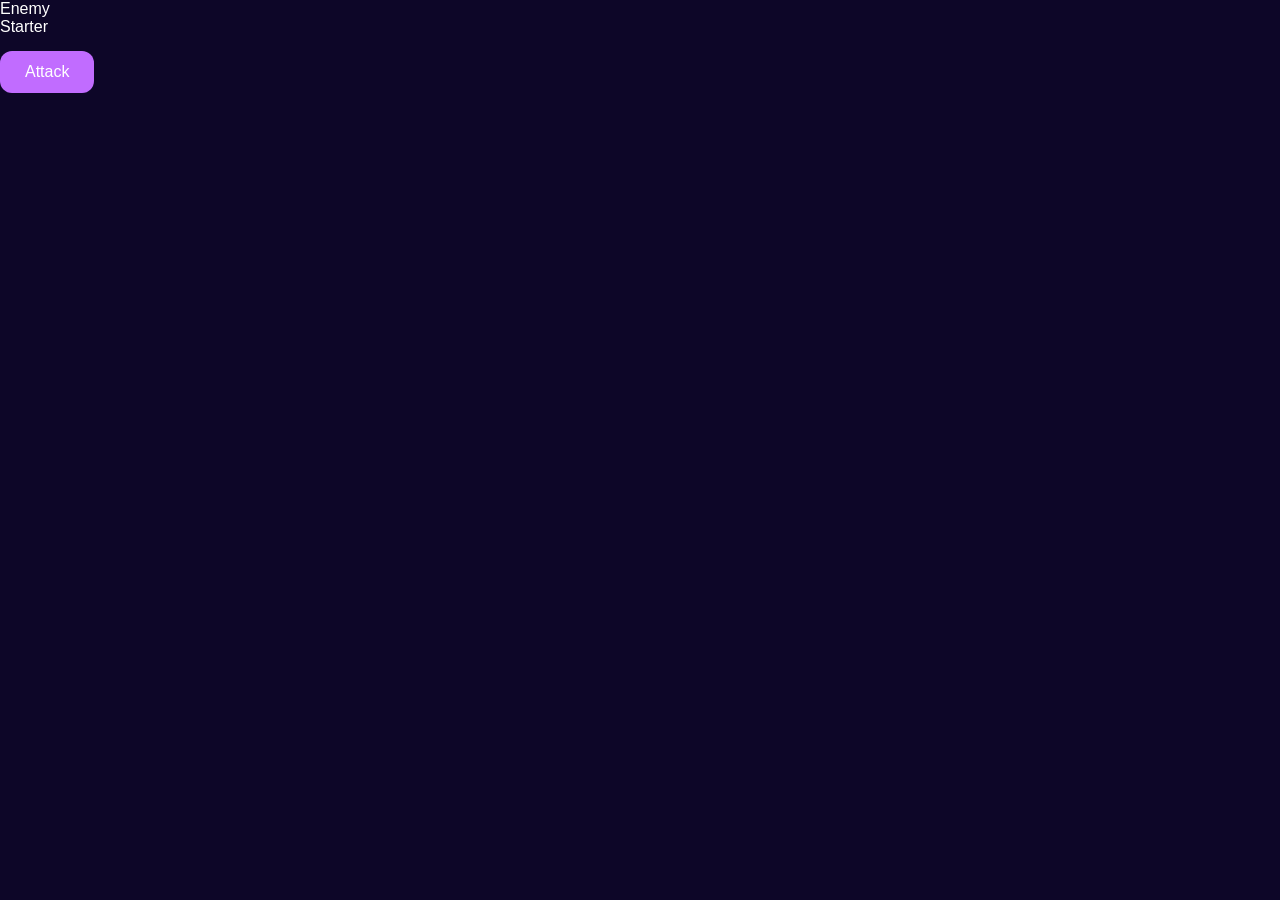
==== battle.html @ e056c6a4 "battle.html" ====
<!DOCTYPE html>
<html>

<head>

<title>Battle</title>

<link rel="stylesheet"
href="style.css">

</head>

<body>

<div class="battle-screen">

    <div class="enemy-side">

        <h2 id="enemy-name">

        </h2>

        <div class="hp-bar">

            <div id="enemy-hp">

            </div>

        </div>

        <div class="sprite">

            Enemy
        </div>

    </div>

    <div class="player-side">

        <div class="sprite">

            Starter
        </div>

        <h2 id="player-name">

        </h2>

        <div class="hp-bar">

            <div id="player-hp">

            </div>

        </div>

    </div>

</div>

<div id="battle-log">

</div>

<button onclick="attack()">

Attack

</button>

<script src="script.js"></script>

</body>

</html>
---- style.css ----
* {
    margin: 0;
    padding: 0;
    box-sizing: border-box;
}
body {
    background: #0d0628;
    color: white;
    font-family: Arial, sans-serif;
}
nav {
    display: flex;
    justify-content: space-between;
    align-items: center;

    padding: 20px 40px;

    background: #120a38;

    border-bottom: 1px solid #2d1d73;
}
.logo {
    font-size: 28px;
    font-weight: bold;

    color: #d98cff;
}
.nav-links {
    display: flex;
    gap: 25px;
}
.nav-links a {
    color: white;
    text-decoration: none;

    transition: 0.3s;
}
.nav-links a:hover {
    color: #c16cff;
}
.currency {
    background: #1d124d;

    padding: 10px 18px;

    border-radius: 30px;

    font-weight: bold;
}
.hero {
    text-align: center;

    padding: 100px 20px;
}
.hero h1 {
    font-size: 80px;

    color: #c16cff;

    margin-bottom: 20px;
}
.hero p {
    font-size: 24px;

    color: #b5b5d8;
}
.pack-section {
    width: 90%;

    margin: auto;

    margin-bottom: 80px;
}
.pack-section h2 {
    margin-bottom: 30px;

    font-size: 36px;
}
.pack-grid {
    display: grid;

    grid-template-columns:
    repeat(3, 1fr);

    gap: 25px;
}
.pack-card {
    background: #181048;

    border-radius: 20px;

    padding: 25px;

    min-height: 300px;

    transition: 0.3s;
}
.pack-card:hover {
    transform: translateY(-8px);
}
.water {
    background:
    linear-gradient(
        180deg,
        #1680d4,
        #125b95
    );
}
.fire {
    background:
    linear-gradient(
        180deg,
        #d11c00,
        #900000
    );
}
.nature {
    background:
    linear-gradient(
        180deg,
        #009b1a,
        #00660f
    );
}
button {
    background: #c16cff;

    color: white;

    border: none;

    border-radius: 12px;

    padding: 12px 25px;

    margin-top: 15px;

    cursor: pointer;

    font-size: 16px;

    transition: 0.3s;
}
button:hover {
    background: #d78fff;

    transform: scale(1.05);
}
#starter-selection {
    text-align: center;

    margin-top: 80px;
}
#starter-selection h2 {
    margin-bottom: 25px;
}
#safari {
    text-align: center;

    margin-top: 80px;
}
#collection {
    width: 90%;

    margin: auto;

    margin-top: 80px;
}
#output {
    background: #181048;

    width: 90%;

    margin: 40px auto;

    min-height: 200px;

    border-radius: 20px;

    padding: 20px;
}
@media(max-width: 900px)
{
    .pack-grid
    {
        grid-template-columns: 1fr;
    }

    .hero h1
    {
        font-size: 50px;
    }

    nav
    {
        flex-direction: column;

        gap: 15px;
    }
}
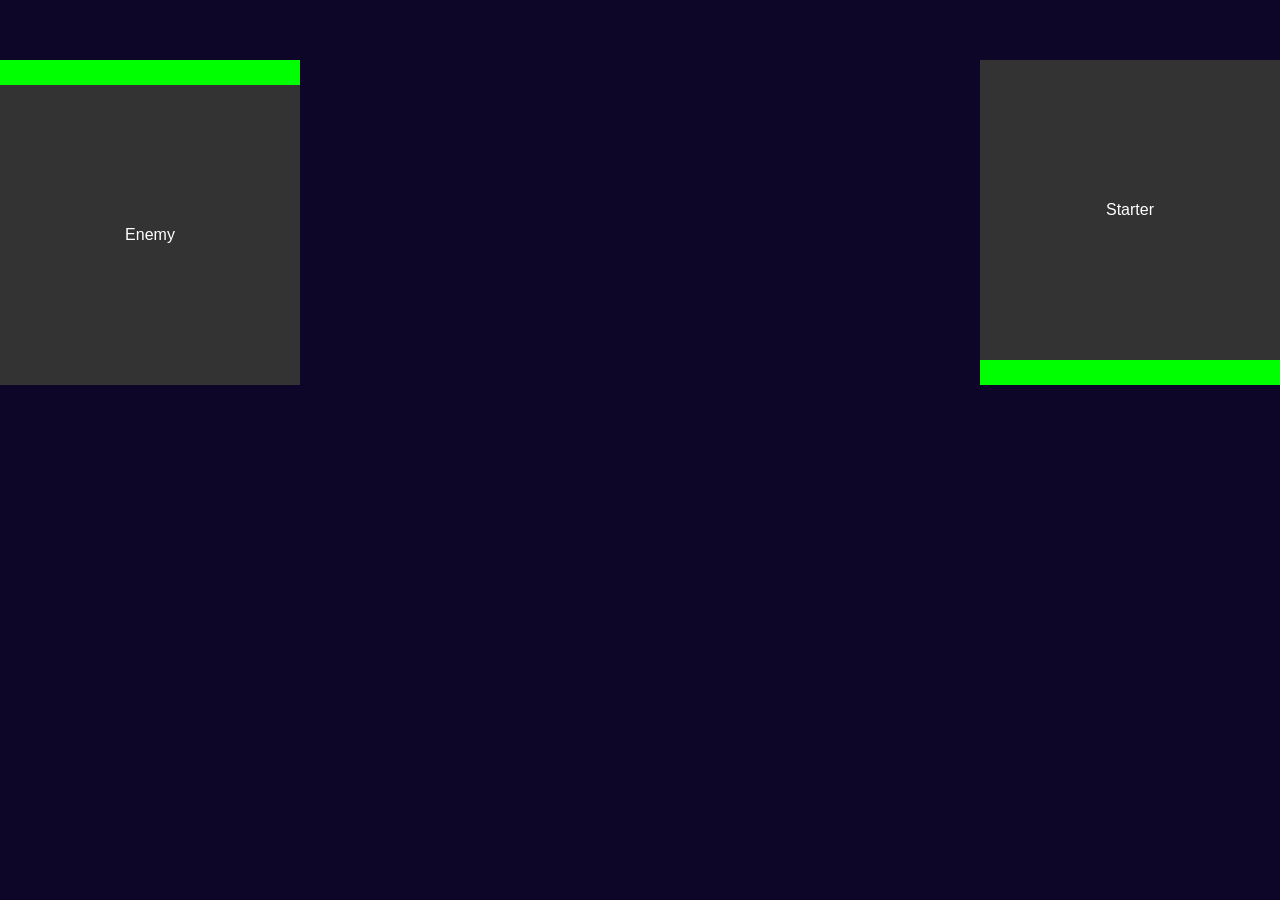
==== commit 99779f09: "battle.html" ====
--- a/battle.html
+++ b/battle.html
@@ -62,13 +62,13 @@
 
 </div>
 
-<button onclick="attack()">
-
-Attack
-
-</button>
+<div id="battle-area"></div>
 
 <script src="script.js"></script>
+
+<script>
+startBattle();
+</script>
 
 </body>
 
--- a/style.css
+++ b/style.css
@@ -8,16 +8,39 @@
     color: white;
     font-family: Arial, sans-serif;
 }
-nav {
+nav
+{
     display: flex;
+
     justify-content: space-between;
+
     align-items: center;
 
-    padding: 20px 40px;
-
-    background: #120a38;
-
-    border-bottom: 1px solid #2d1d73;
+    padding: 20px 50px;
+
+    background: #151515;
+}
+
+.nav-links
+{
+    position: absolute;
+
+    left: 50%;
+
+    transform: translateX(-50%);
+
+    display: flex;
+
+    gap: 30px;
+}
+
+.nav-links a
+{
+    color: white;
+
+    text-decoration: none;
+
+    font-weight: bold;
 }
 .logo {
     font-size: 28px;
@@ -25,19 +48,7 @@
 
     color: #d98cff;
 }
-.nav-links {
-    display: flex;
-    gap: 25px;
-}
-.nav-links a {
-    color: white;
-    text-decoration: none;
-
-    transition: 0.3s;
-}
-.nav-links a:hover {
-    color: #c16cff;
-}
+
 .currency {
     background: #1d124d;
 
@@ -198,3 +209,205 @@
         gap: 15px;
     }
 }
+.pack-card
+{
+    width: 240px;
+
+    height: 340px;
+
+    border-radius: 25px;
+
+    padding: 20px;
+
+    color: white;
+
+    text-align: center;
+
+    transition: 0.3s;
+
+    cursor: pointer;
+
+    display: flex;
+
+    flex-direction: column;
+
+    justify-content: space-between;
+}
+
+.pack-card:hover
+{
+    transform:
+    scale(1.05);
+
+    box-shadow:
+    0 0 25px rgba(
+        255,
+        255,
+        255,
+        0.2
+    );
+}
+.forest-pack
+{
+    background:
+    linear-gradient(
+        135deg,
+        #2e8b57,
+        #145a32
+    );
+}
+
+.ember-pack
+{
+    background:
+    linear-gradient(
+        135deg,
+        #ff6600,
+        #b22222
+    );
+}
+
+.reef-pack
+{
+    background:
+    linear-gradient(
+        135deg,
+        #00bfff,
+        #0047ab
+    );
+}
+
+.collection-card
+{
+    width:220px;
+
+    height:300px;
+
+    background:#222;
+
+    border-radius:15px;
+
+    overflow:hidden;
+}
+
+.art
+{
+    height:220px;
+
+    background:#444;
+
+    display:flex;
+
+    justify-content:center;
+
+    align-items:center;
+}
+
+.card-info
+{
+    padding:10px;
+}
+
+#collection-grid
+{
+    display:grid;
+
+    grid-template-columns:
+    repeat(
+    auto-fill,
+    220px
+    );
+
+    gap:20px;
+}
+
+.battle-screen
+{
+    display:flex;
+
+    justify-content:
+    space-between;
+
+    margin-top:60px;
+}
+
+.sprite
+{
+    width:300px;
+
+    height:300px;
+
+    background:#333;
+
+    display:flex;
+
+    justify-content:center;
+
+    align-items:center;
+}
+
+.hp-bar
+{
+    width:300px;
+
+    height:25px;
+
+    background:#444;
+}
+
+.hp-bar div
+{
+    width:100%;
+
+    height:100%;
+
+    background:lime;
+}
+.safari-card
+{
+    width: 320px;
+
+    background: #222;
+
+    border-radius: 20px;
+
+    overflow: hidden;
+
+    transition: 0.3s;
+
+    cursor: pointer;
+
+    box-shadow:
+    0 0 20px rgba(
+    0,
+    0,
+    0,
+    0.5
+    );
+}
+
+.safari-card:hover
+{
+    transform:
+    translateY(-10px);
+
+    box-shadow:
+    0 0 25px rgba(
+    255,
+    255,
+    255,
+    0.15
+    );
+}
+.safari-grid
+{
+    display: flex;
+
+    justify-content: center;
+
+    gap: 40px;
+
+    flex-wrap: wrap;
+
+    margin-top: 40px;
+}
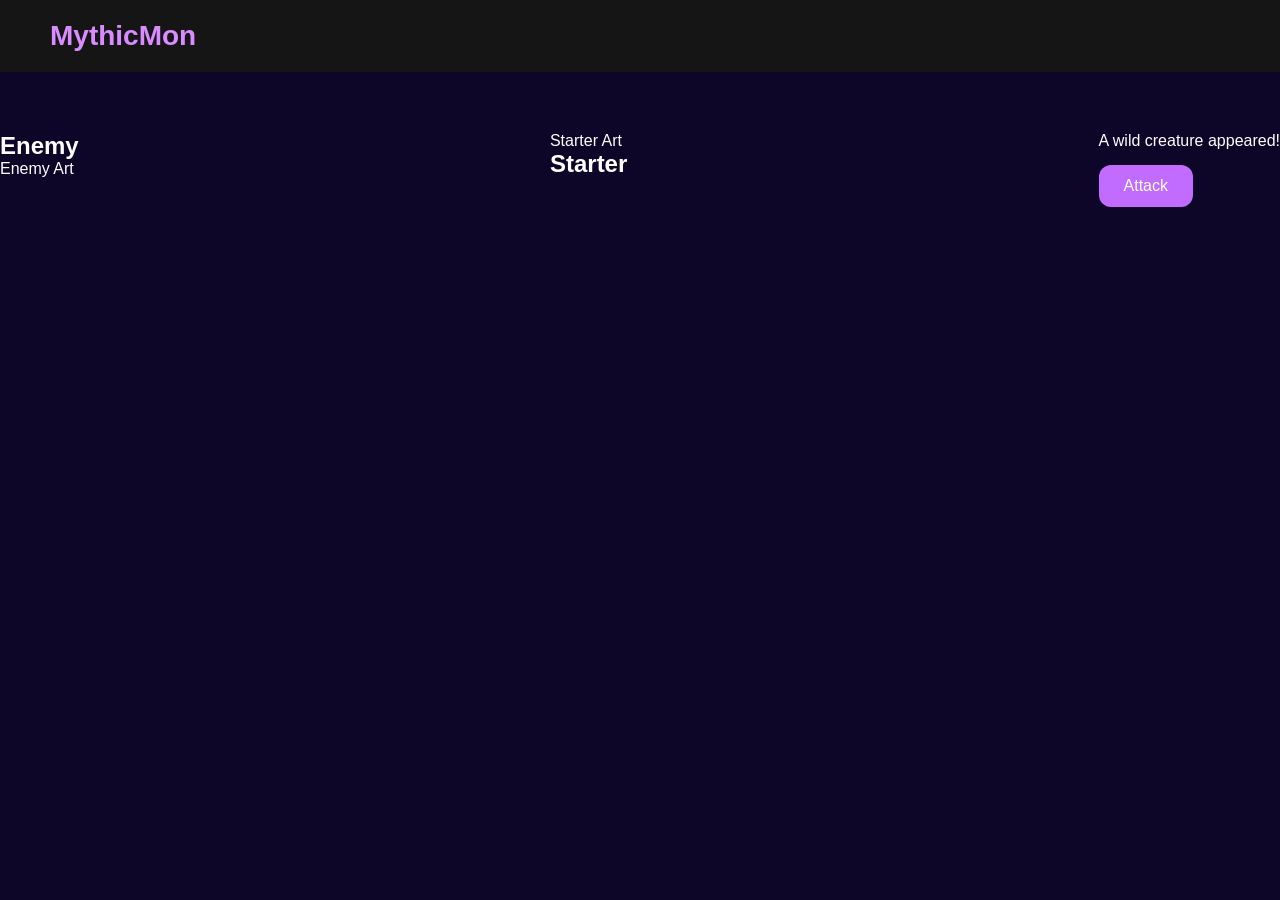
==== commit b150327f: "battle.html" ====
--- a/battle.html
+++ b/battle.html
@@ -10,66 +10,98 @@
 
 </head>
 
-<body>
+<body class="battle-page">
+
+<nav>
+
+<div class="logo">
+MythicMon
+</div>
+
+</nav>
 
 <div class="battle-screen">
 
-    <div class="enemy-side">
+<div class="enemy-area">
 
-        <h2 id="enemy-name">
+<div class="enemy-card">
 
-        </h2>
+<h2 id="enemy-name">
+Enemy
+</h2>
 
-        <div class="hp-bar">
+<div class="hp-container">
 
-            <div id="enemy-hp">
-
-            </div>
-
-        </div>
-
-        <div class="sprite">
-
-            Enemy
-        </div>
-
-    </div>
-
-    <div class="player-side">
-
-        <div class="sprite">
-
-            Starter
-        </div>
-
-        <h2 id="player-name">
-
-        </h2>
-
-        <div class="hp-bar">
-
-            <div id="player-hp">
-
-            </div>
-
-        </div>
-
-    </div>
+<div
+id="enemy-hp"
+class="hp-fill">
 
 </div>
 
-<div id="battle-log">
+</div>
 
 </div>
 
-<div id="battle-area"></div>
+<div class="enemy-sprite">
+
+Enemy Art
+
+</div>
+
+</div>
+
+<div class="player-area">
+
+<div class="player-sprite">
+
+Starter Art
+
+</div>
+
+<div class="player-card">
+
+<h2 id="player-name">
+Starter
+</h2>
+
+<div class="hp-container">
+
+<div
+id="player-hp"
+class="hp-fill">
+
+</div>
+
+</div>
+
+</div>
+
+</div>
+
+<div class="battle-menu">
+
+<div id="battle-log">
+
+A wild creature appeared!
+
+</div>
+
+<button onclick="attack()">
+
+Attack
+
+</button>
+
+</div>
+
+</div>
 
 <script src="script.js"></script>
+<script src="battle.js"></script>
 
 <script>
 startBattle();
 </script>
 
 </body>
-
 </html>
--- a/style.css
+++ b/style.css
@@ -411,3 +411,38 @@
 
     margin-top: 40px;
 }
+.common
+{
+    background:
+    linear-gradient(
+        #444,
+        #222
+    );
+}
+
+.rare
+{
+    background:
+    linear-gradient(
+        #2196f3,
+        #0d47a1
+    );
+}
+
+.epic
+{
+    background:
+    linear-gradient(
+        #9c27b0,
+        #4a148c
+    );
+}
+
+.legendary
+{
+    background:
+    linear-gradient(
+        #ff9800,
+        #ff5722
+    );
+}
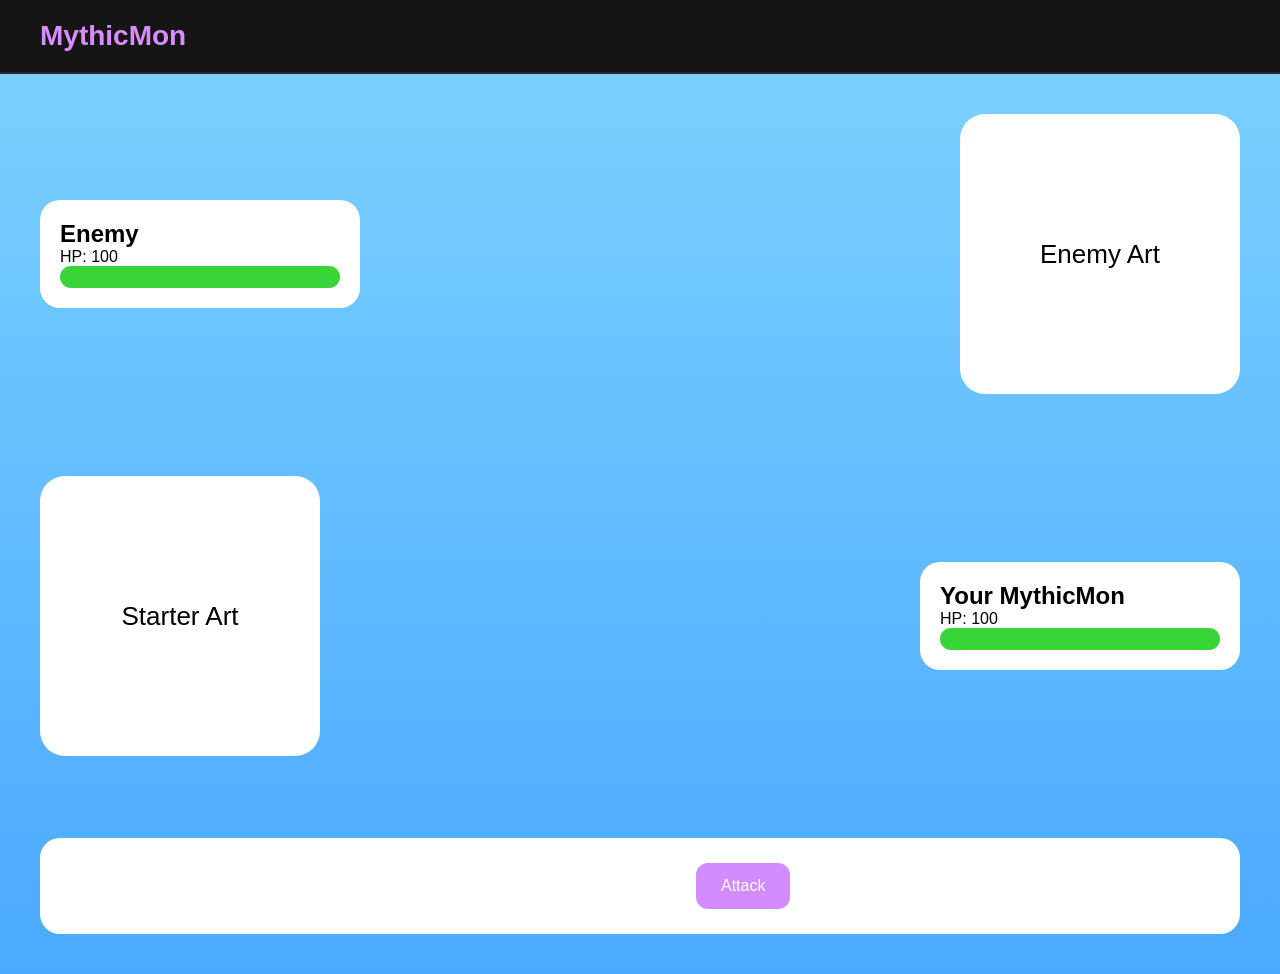
==== commit 94c729d3: "battle.html" ====
--- a/battle.html
+++ b/battle.html
@@ -3,105 +3,122 @@
 
 <head>
 
-<title>Battle</title>
+    <title>MythicMon Battle</title>
 
-<link rel="stylesheet"
-href="style.css">
+    <link rel="stylesheet"
+    href="style.css">
 
 </head>
 
 <body class="battle-page">
 
-<nav>
+    <nav>
 
-<div class="logo">
-MythicMon
-</div>
+        <div class="logo">
+            MythicMon
+        </div>
 
-</nav>
+    </nav>
 
-<div class="battle-screen">
+    <div class="battle-screen">
 
-<div class="enemy-area">
+        <!-- ENEMY -->
 
-<div class="enemy-card">
+        <div class="enemy-area">
 
-<h2 id="enemy-name">
-Enemy
-</h2>
+            <div class="enemy-card">
 
-<div class="hp-container">
+                <h2 id="enemy-name">
+                    Enemy
+                </h2>
 
-<div
-id="enemy-hp"
-class="hp-fill">
+                <p>
+                    HP:
+                    <span id="enemy-hp-text">
+                        100
+                    </span>
+                </p>
 
-</div>
+                <div class="hp-container">
 
-</div>
+                    <div
+                    id="enemy-hp-fill"
+                    class="hp-fill">
 
-</div>
+                    </div>
 
-<div class="enemy-sprite">
+                </div>
 
-Enemy Art
+            </div>
 
-</div>
+            <div class="enemy-sprite">
 
-</div>
+                Enemy Art
 
-<div class="player-area">
+            </div>
 
-<div class="player-sprite">
+        </div>
 
-Starter Art
+        <!-- PLAYER -->
 
-</div>
+        <div class="player-area">
 
-<div class="player-card">
+            <div class="player-sprite">
 
-<h2 id="player-name">
-Starter
-</h2>
+                Starter Art
 
-<div class="hp-container">
+            </div>
 
-<div
-id="player-hp"
-class="hp-fill">
+            <div class="player-card">
 
-</div>
+                <h2 id="player-name">
+                    Your MythicMon
+                </h2>
 
-</div>
+                <p>
+                    HP:
+                    <span id="player-hp-text">
+                        100
+                    </span>
+                </p>
 
-</div>
+                <div class="hp-container">
 
-</div>
+                    <div
+                    id="player-hp-fill"
+                    class="hp-fill">
 
-<div class="battle-menu">
+                    </div>
 
-<div id="battle-log">
+                </div>
 
-A wild creature appeared!
+            </div>
 
-</div>
+        </div>
 
-<button onclick="attack()">
+        <!-- BATTLE MENU -->
 
-Attack
+        <div class="battle-menu">
 
-</button>
+            <div id="battle-log">
 
-</div>
+                A wild creature appeared!
 
-</div>
+            </div>
 
-<script src="script.js"></script>
-<script src="battle.js"></script>
+            <button onclick="attackEnemy()">
 
-<script>
-startBattle();
-</script>
+                Attack
+
+            </button>
+
+        </div>
+
+    </div>
+
+    <script src="script.js"></script>
+    <script src="battle.js"></script>
 
 </body>
+
 </html>
--- a/style.css
+++ b/style.css
@@ -1,448 +1,683 @@
-* {
-    margin: 0;
-    padding: 0;
-    box-sizing: border-box;
-}
-body {
-    background: #0d0628;
-    color: white;
-    font-family: Arial, sans-serif;
+/* =========================
+   GLOBAL
+========================= */
+
+*{
+    margin:0;
+    padding:0;
+    box-sizing:border-box;
+}
+
+body{
+    background:#0f0a26;
+    color:white;
+    font-family:Arial, Helvetica, sans-serif;
+    min-height:100vh;
+}
+
+/* =========================
+   NAVBAR
+========================= */
+
+nav{
+    display:flex;
+    justify-content:space-between;
+    align-items:center;
+
+    padding:20px 50px;
+
+    background:#160f35;
+
+    border-bottom:
+    2px solid rgba(255,255,255,.08);
+}
+
+.logo{
+    font-size:30px;
+    font-weight:bold;
+
+    color:#d28cff;
+}
+
+.nav-links{
+    display:flex;
+    gap:35px;
+}
+
+.nav-links a{
+    color:white;
+    text-decoration:none;
+    font-weight:bold;
+    transition:.3s;
+}
+
+.nav-links a:hover{
+    color:#d28cff;
+}
+
+.currency{
+    background:#241752;
+    padding:12px 20px;
+    border-radius:50px;
+    font-weight:bold;
 }
 nav
 {
-    display: flex;
-
-    justify-content: space-between;
+    display: grid;
+
+    grid-template-columns:
+    1fr
+    auto
+    1fr;
 
     align-items: center;
 
-    padding: 20px 50px;
+    padding: 20px 40px;
 
     background: #151515;
 }
 
-.nav-links
-{
-    position: absolute;
-
-    left: 50%;
-
-    transform: translateX(-50%);
-
-    display: flex;
-
-    gap: 30px;
-}
-
-.nav-links a
-{
-    color: white;
-
-    text-decoration: none;
-
-    font-weight: bold;
-}
-.logo {
+.logo
+{
+    justify-self: start;
+
     font-size: 28px;
     font-weight: bold;
 
     color: #d98cff;
 }
 
-.currency {
-    background: #1d124d;
-
-    padding: 10px 18px;
-
-    border-radius: 30px;
-
-    font-weight: bold;
-}
-.hero {
+.nav-links
+{
+    display: flex;
+
+    gap: 40px;
+
+    justify-self: center;
+}
+
+.currency
+{
+    justify-self: end;
+}
+/* =========================
+   HERO
+========================= */
+
+.hero{
+    text-align:center;
+    padding:80px 20px;
+}
+
+.hero h1{
+    font-size:70px;
+    color:#cf7dff;
+    margin-bottom:15px;
+}
+
+.hero p{
+    color:#b7b0d4;
+    font-size:20px;
+}
+
+/* =========================
+   PACK SHOP
+========================= */
+
+.pack-grid{
+    display:flex;
+    justify-content:center;
+    gap:35px;
+    flex-wrap:wrap;
+
+    padding:40px;
+}
+
+.pack-card{
+    width:260px;
+    height:360px;
+
+    border-radius:25px;
+
+    padding:20px;
+
+    display:flex;
+    flex-direction:column;
+    justify-content:space-between;
+
+    text-align:center;
+
+    transition:.3s;
+
+    box-shadow:
+    0 0 25px rgba(0,0,0,.4);
+}
+
+.pack-card:hover{
+    transform:translateY(-10px);
+}
+
+.pack-card h2{
+    font-size:30px;
+}
+
+.pack-card p{
+    font-size:18px;
+}
+
+/* Pack Colors */
+
+.forest-pack{
+    background:
+    linear-gradient(
+        135deg,
+        #4caf50,
+        #1b5e20
+    );
+}
+
+.ember-pack{
+    background:
+    linear-gradient(
+        135deg,
+        #ff9800,
+        #b71c1c
+    );
+}
+
+.reef-pack{
+    background:
+    linear-gradient(
+        135deg,
+        #29b6f6,
+        #01579b
+    );
+}
+
+.cavern-pack{
+    background:
+    linear-gradient(
+        135deg,
+        #757575,
+        #212121
+    );
+}
+
+.tundra-pack{
+    background:
+    linear-gradient(
+        135deg,
+        #81d4fa,
+        #1565c0
+    );
+}
+
+/* =========================
+   BUTTONS
+========================= */
+
+button{
+    border:none;
+    padding:14px 25px;
+
+    border-radius:12px;
+
+    background:#d28cff;
+
+    color:white;
+
+    font-size:16px;
+
+    cursor:pointer;
+
+    transition:.3s;
+}
+
+button:hover{
+    transform:scale(1.05);
+
+    background:#e0a5ff;
+}
+
+/* =========================
+   COLLECTION
+========================= */
+
+.collection-grid{
+    display:grid;
+
+    grid-template-columns:
+    repeat(auto-fill,250px);
+
+    justify-content:center;
+
+    gap:25px;
+
+    padding:40px;
+}
+
+.collection-card{
+    width:250px;
+    height:360px;
+
+    border-radius:20px;
+
+    overflow:hidden;
+
+    background:white;
+
+    color:black;
+
+    box-shadow:
+    0 0 20px rgba(0,0,0,.3);
+
+    transition:.3s;
+}
+
+.collection-card:hover{
+    transform:translateY(-8px);
+}
+
+.art{
+    height:250px;
+
+    background:#dddddd;
+
+    display:flex;
+    justify-content:center;
+    align-items:center;
+
+    font-size:22px;
+}
+
+.card-info{
+    padding:15px;
+    text-align:center;
+}
+
+/* =========================
+   SAFARI
+========================= */
+
+.safari-grid{
+    display:flex;
+    justify-content:center;
+    flex-wrap:wrap;
+
+    gap:30px;
+
+    padding:40px;
+}
+
+.safari-card{
+    width:320px;
+    height:430px;
+
+    border-radius:25px;
+
+    overflow:hidden;
+
+    display:flex;
+    flex-direction:column;
+
+    justify-content:space-between;
+
+    color:white;
+
+    transition:.3s;
+}
+
+.safari-card:hover{
+    transform:translateY(-10px);
+}
+
+.safari-image{
+    height:220px;
+
+    background:rgba(255,255,255,.15);
+}
+
+.safari-content{
+    padding:20px;
+}
+
+/* Zone Colors */
+
+.forest{
+    background:
+    linear-gradient(
+        135deg,
+        #4caf50,
+        #1b5e20
+    );
+}
+
+.ember{
+    background:
+    linear-gradient(
+        135deg,
+        #ff9800,
+        #b71c1c
+    );
+}
+
+.reef{
+    background:
+    linear-gradient(
+        135deg,
+        #29b6f6,
+        #01579b
+    );
+}
+
+.cavern{
+    background:
+    linear-gradient(
+        135deg,
+        #757575,
+        #212121
+    );
+}
+
+.tundra{
+    background:
+    linear-gradient(
+        135deg,
+        #81d4fa,
+        #1565c0
+    );
+}
+
+/* =========================
+   BATTLE SCREEN
+========================= */
+
+.battle-page{
+    background:
+    linear-gradient(
+        #7dd3ff,
+        #4ba9ff
+    );
+}
+
+.battle-screen{
+    width:100%;
+    height:100vh;
+
+    padding:40px;
+
+    display:flex;
+    flex-direction:column;
+
+    justify-content:space-between;
+}
+
+.enemy-area,
+.player-area{
+    display:flex;
+    justify-content:space-between;
+    align-items:center;
+}
+
+.enemy-sprite,
+.player-sprite{
+    width:280px;
+    height:280px;
+
+    background:white;
+
+    border-radius:25px;
+
+    display:flex;
+    justify-content:center;
+    align-items:center;
+
+    color:black;
+    font-size:26px;
+}
+
+.enemy-card,
+.player-card{
+    width:320px;
+
+    background:white;
+
+    color:black;
+
+    padding:20px;
+
+    border-radius:20px;
+}
+
+.hp-container{
+    width:100%;
+    height:22px;
+
+    background:#ccc;
+
+    border-radius:50px;
+
+    overflow:hidden;
+}
+
+.hp-fill{
+    width:100%;
+    height:100%;
+
+    background:#38d438;
+
+    transition:.4s;
+}
+
+.battle-menu{
+    background:white;
+
+    border-radius:20px;
+
+    padding:25px;
+
+    display:flex;
+    justify-content:center;
+    gap:25px;
+}
+
+/* =========================
+   PACK OPENING
+========================= */
+
+#pack-overlay
+{
+    position: fixed;
+
+    top: 0;
+    left: 0;
+
+    width: 100%;
+    height: 100%;
+
+    background:
+    rgba(
+        0,
+        0,
+        0,
+        0.85
+    );
+
+    display: flex;
+
+    justify-content: center;
+    align-items: center;
+
+    z-index: 9999;
+}
+
+.reveal-card
+{
+    width: 320px;
+    height: 450px;
+
+    border-radius: 25px;
+
+    padding: 25px;
+
     text-align: center;
 
-    padding: 100px 20px;
-}
-.hero h1 {
-    font-size: 80px;
-
-    color: #c16cff;
-
-    margin-bottom: 20px;
-}
-.hero p {
-    font-size: 24px;
-
-    color: #b5b5d8;
-}
-.pack-section {
-    width: 90%;
-
-    margin: auto;
-
-    margin-bottom: 80px;
-}
-.pack-section h2 {
-    margin-bottom: 30px;
-
-    font-size: 36px;
-}
-.pack-grid {
-    display: grid;
-
-    grid-template-columns:
-    repeat(3, 1fr);
-
-    gap: 25px;
-}
-.pack-card {
-    background: #181048;
+    display: flex;
+
+    flex-direction: column;
+
+    justify-content: space-between;
+
+    animation:
+    cardReveal .4s ease;
+}
+
+@keyframes cardReveal
+{
+    from
+    {
+        transform:
+        scale(.6);
+
+        opacity:0;
+    }
+
+    to
+    {
+        transform:
+        scale(1);
+
+        opacity:1;
+    }
+}
+
+/* Rarities */
+
+.common{
+    background:
+    linear-gradient(#555,#222);
+}
+
+.rare{
+    background:
+    linear-gradient(#2196f3,#0d47a1);
+}
+
+.epic{
+    background:
+    linear-gradient(#ab47bc,#4a148c);
+}
+
+.legendary{
+    background:
+    linear-gradient(#ffb300,#ff6f00);
+}
+
+.starter{
+    background:
+    linear-gradient(#66bb6a,#2e7d32);
+}
+
+/* =========================
+   MOBILE
+========================= */
+
+@media(max-width:900px)
+{
+    nav{
+        flex-direction:column;
+        gap:20px;
+    }
+
+    .hero h1{
+        font-size:50px;
+    }
+
+    .battle-screen{
+        padding:20px;
+    }
+
+    .enemy-area,
+    .player-area{
+        flex-direction:column;
+        gap:20px;
+    }
+}
+#starter-modal
+{
+    display: none;
+
+    position: fixed;
+
+    top: 0;
+    left: 0;
+
+    width: 100%;
+    height: 100%;
+
+    background: rgba(
+        0,
+        0,
+        0,
+        0.8
+    );
+
+    justify-content: center;
+    align-items: center;
+
+    z-index: 9999;
+}
+.starter-box
+{
+    width: 900px;
+
+    background: #1b1244;
+
+    border-radius: 25px;
+
+    padding: 40px;
+
+    text-align: center;
+}
+
+.starter-grid
+{
+    display: flex;
+
+    justify-content: center;
+
+    gap: 30px;
+
+    margin-top: 30px;
+}
+
+.starter-card
+{
+    width: 220px;
+
+    height: 300px;
+
+    background:
+    linear-gradient(
+        135deg,
+        #8a4fff,
+        #4a148c
+    );
 
     border-radius: 20px;
 
-    padding: 25px;
-
-    min-height: 300px;
-
-    transition: 0.3s;
-}
-.pack-card:hover {
-    transform: translateY(-8px);
-}
-.water {
-    background:
-    linear-gradient(
-        180deg,
-        #1680d4,
-        #125b95
-    );
-}
-.fire {
-    background:
-    linear-gradient(
-        180deg,
-        #d11c00,
-        #900000
-    );
-}
-.nature {
-    background:
-    linear-gradient(
-        180deg,
-        #009b1a,
-        #00660f
-    );
-}
-button {
-    background: #c16cff;
-
-    color: white;
-
-    border: none;
-
-    border-radius: 12px;
-
-    padding: 12px 25px;
-
-    margin-top: 15px;
-
     cursor: pointer;
 
-    font-size: 16px;
-
-    transition: 0.3s;
-}
-button:hover {
-    background: #d78fff;
-
+    display: flex;
+
+    flex-direction: column;
+
+    justify-content: center;
+
+    transition: .3s;
+}
+
+.starter-card:hover
+{
     transform: scale(1.05);
 }
-#starter-selection {
-    text-align: center;
-
-    margin-top: 80px;
-}
-#starter-selection h2 {
-    margin-bottom: 25px;
-}
-#safari {
-    text-align: center;
-
-    margin-top: 80px;
-}
-#collection {
-    width: 90%;
-
-    margin: auto;
-
-    margin-top: 80px;
-}
-#output {
-    background: #181048;
-
-    width: 90%;
-
-    margin: 40px auto;
-
-    min-height: 200px;
-
-    border-radius: 20px;
-
-    padding: 20px;
-}
-@media(max-width: 900px)
-{
-    .pack-grid
-    {
-        grid-template-columns: 1fr;
-    }
-
-    .hero h1
-    {
-        font-size: 50px;
-    }
-
-    nav
-    {
-        flex-direction: column;
-
-        gap: 15px;
-    }
-}
-.pack-card
-{
-    width: 240px;
-
-    height: 340px;
-
-    border-radius: 25px;
-
-    padding: 20px;
-
-    color: white;
-
-    text-align: center;
-
-    transition: 0.3s;
-
-    cursor: pointer;
-
-    display: flex;
-
-    flex-direction: column;
-
-    justify-content: space-between;
-}
-
-.pack-card:hover
-{
-    transform:
-    scale(1.05);
-
-    box-shadow:
-    0 0 25px rgba(
-        255,
-        255,
-        255,
-        0.2
-    );
-}
-.forest-pack
-{
-    background:
-    linear-gradient(
-        135deg,
-        #2e8b57,
-        #145a32
-    );
-}
-
-.ember-pack
-{
-    background:
-    linear-gradient(
-        135deg,
-        #ff6600,
-        #b22222
-    );
-}
-
-.reef-pack
-{
-    background:
-    linear-gradient(
-        135deg,
-        #00bfff,
-        #0047ab
-    );
-}
-
-.collection-card
-{
-    width:220px;
-
-    height:300px;
-
-    background:#222;
-
-    border-radius:15px;
-
-    overflow:hidden;
-}
-
-.art
-{
-    height:220px;
-
-    background:#444;
-
-    display:flex;
-
-    justify-content:center;
-
-    align-items:center;
-}
-
-.card-info
-{
-    padding:10px;
-}
-
-#collection-grid
-{
-    display:grid;
-
-    grid-template-columns:
-    repeat(
-    auto-fill,
-    220px
-    );
-
-    gap:20px;
-}
-
-.battle-screen
-{
-    display:flex;
-
-    justify-content:
-    space-between;
-
-    margin-top:60px;
-}
-
-.sprite
-{
-    width:300px;
-
-    height:300px;
-
-    background:#333;
-
-    display:flex;
-
-    justify-content:center;
-
-    align-items:center;
-}
-
-.hp-bar
-{
-    width:300px;
-
-    height:25px;
-
-    background:#444;
-}
-
-.hp-bar div
-{
-    width:100%;
-
-    height:100%;
-
-    background:lime;
-}
-.safari-card
-{
-    width: 320px;
-
-    background: #222;
-
-    border-radius: 20px;
-
-    overflow: hidden;
-
-    transition: 0.3s;
-
-    cursor: pointer;
-
-    box-shadow:
-    0 0 20px rgba(
-    0,
-    0,
-    0,
-    0.5
-    );
-}
-
-.safari-card:hover
-{
-    transform:
-    translateY(-10px);
-
-    box-shadow:
-    0 0 25px rgba(
-    255,
-    255,
-    255,
-    0.15
-    );
-}
-.safari-grid
-{
-    display: flex;
-
-    justify-content: center;
-
-    gap: 40px;
-
-    flex-wrap: wrap;
-
-    margin-top: 40px;
-}
-.common
-{
-    background:
-    linear-gradient(
-        #444,
-        #222
-    );
-}
-
-.rare
-{
-    background:
-    linear-gradient(
-        #2196f3,
-        #0d47a1
-    );
-}
-
-.epic
-{
-    background:
-    linear-gradient(
-        #9c27b0,
-        #4a148c
-    );
-}
-
-.legendary
-{
-    background:
-    linear-gradient(
-        #ff9800,
-        #ff5722
-    );
-}
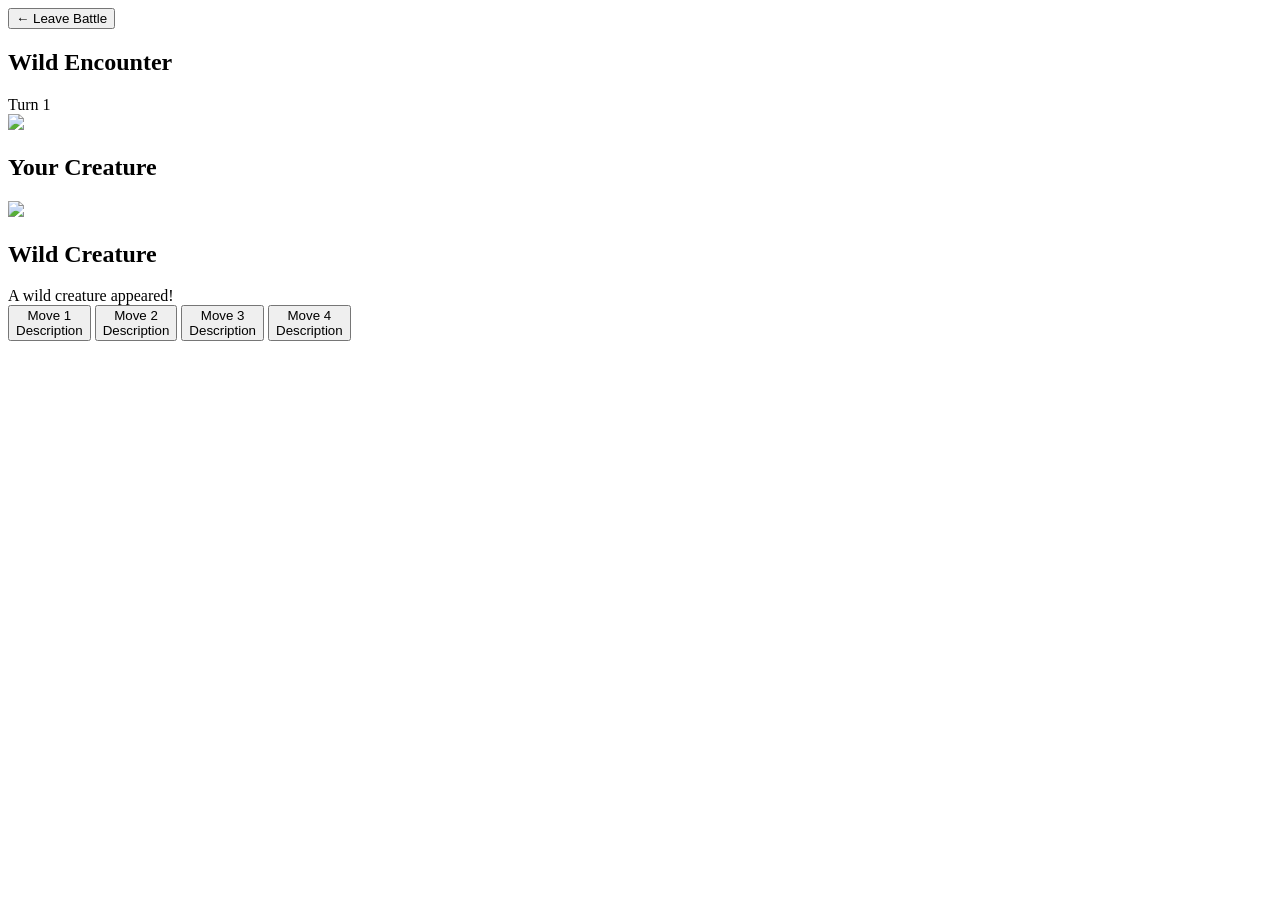
==== commit d621b5fe: "battle.html" ====
--- a/battle.html
+++ b/battle.html
@@ -1,123 +1,248 @@
 <!DOCTYPE html>
-<html>
+<html lang="en">
 
 <head>
 
-    <title>MythicMon Battle</title>
-
-    <link rel="stylesheet"
-    href="style.css">
+<meta charset="UTF-8">
+
+<meta name="viewport"
+      content="width=device-width, initial-scale=1.0">
+
+<title>MythicMon Battle</title>
+
+<link rel="stylesheet" href="css/variables.css">
+<link rel="stylesheet" href="css/base.css">
+<link rel="stylesheet" href="css/layout.css">
+<link rel="stylesheet" href="css/buttons.css">
+<link rel="stylesheet" href="css/cards.css">
+<link rel="stylesheet" href="css/animations.css">
+<link rel="stylesheet" href="css/battle.css">
+<link rel="stylesheet" href="css/responsive.css">
 
 </head>
 
-<body class="battle-page">
-
-    <nav>
-
-        <div class="logo">
-            MythicMon
+<body>
+
+<div class="battle-screen">
+
+    <!-- ================================= -->
+    <!-- TOP INFORMATION -->
+    <!-- ================================= -->
+
+    <header class="top-bar">
+
+        <button onclick="history.back()">
+
+            ← Leave Battle
+
+        </button>
+
+        <h2 id="battleTitle">
+
+            Wild Encounter
+
+        </h2>
+
+        <span id="turnCounter">
+
+            Turn 1
+
+        </span>
+
+    </header>
+
+    <!-- ================================= -->
+    <!-- BATTLEFIELD -->
+    <!-- ================================= -->
+
+    <main class="battlefield">
+
+        <!-- Player -->
+
+        <section class="battle-side">
+
+            <div class="battle-creature">
+
+                <img id="playerCreatureImage"
+                     src="assets/ui/placeholderCreature.png">
+
+            </div>
+
+            <div class="battle-info">
+
+                <h2 id="playerCreatureName">
+
+                    Your Creature
+
+                </h2>
+
+                <div class="health-bar">
+
+                    <div class="health-fill"
+                         id="playerHealth">
+
+                    </div>
+
+                </div>
+
+                <div class="energy-bar">
+
+                    <div class="energy-fill"
+                         id="playerEnergy">
+
+                    </div>
+
+                </div>
+
+                <div class="status-icons"
+                     id="playerStatus">
+
+                </div>
+
+            </div>
+
+        </section>
+
+        <!-- Enemy -->
+
+        <section class="battle-side">
+
+            <div class="battle-creature">
+
+                <img id="enemyCreatureImage"
+                     src="assets/ui/placeholderCreature.png">
+
+            </div>
+
+            <div class="battle-info">
+
+                <h2 id="enemyCreatureName">
+
+                    Wild Creature
+
+                </h2>
+
+                <div class="health-bar">
+
+                    <div class="health-fill"
+                         id="enemyHealth">
+
+                    </div>
+
+                </div>
+
+                <div class="energy-bar">
+
+                    <div class="energy-fill"
+                         id="enemyEnergy">
+
+                    </div>
+
+                </div>
+
+                <div class="status-icons"
+                     id="enemyStatus">
+
+                </div>
+
+            </div>
+
+        </section>
+
+        <!-- Floating UI -->
+
+        <div class="turn-order"
+             id="turnOrder">
+
         </div>
 
-    </nav>
-
-    <div class="battle-screen">
-
-        <!-- ENEMY -->
-
-        <div class="enemy-area">
-
-            <div class="enemy-card">
-
-                <h2 id="enemy-name">
-                    Enemy
-                </h2>
-
-                <p>
-                    HP:
-                    <span id="enemy-hp-text">
-                        100
-                    </span>
-                </p>
-
-                <div class="hp-container">
-
-                    <div
-                    id="enemy-hp-fill"
-                    class="hp-fill">
-
-                    </div>
-
-                </div>
-
-            </div>
-
-            <div class="enemy-sprite">
-
-                Enemy Art
-
-            </div>
+        <div class="battle-log"
+             id="battleLog">
+
+            A wild creature appeared!
 
         </div>
 
-        <!-- PLAYER -->
-
-        <div class="player-area">
-
-            <div class="player-sprite">
-
-                Starter Art
-
-            </div>
-
-            <div class="player-card">
-
-                <h2 id="player-name">
-                    Your MythicMon
-                </h2>
-
-                <p>
-                    HP:
-                    <span id="player-hp-text">
-                        100
-                    </span>
-                </p>
-
-                <div class="hp-container">
-
-                    <div
-                    id="player-hp-fill"
-                    class="hp-fill">
-
-                    </div>
-
-                </div>
-
-            </div>
-
-        </div>
-
-        <!-- BATTLE MENU -->
-
-        <div class="battle-menu">
-
-            <div id="battle-log">
-
-                A wild creature appeared!
-
-            </div>
-
-            <button onclick="attackEnemy()">
-
-                Attack
-
-            </button>
-
-        </div>
-
-    </div>
-
-    <script src="script.js"></script>
-    <script src="battle.js"></script>
+    </main>
+
+    <!-- ================================= -->
+    <!-- MOVE PANEL -->
+    <!-- ================================= -->
+
+    <section class="move-panel">
+
+        <button class="move-button">
+
+            <div class="move-name">
+
+                Move 1
+
+            </div>
+
+            <div class="move-description">
+
+                Description
+
+            </div>
+
+        </button>
+
+        <button class="move-button">
+
+            <div class="move-name">
+
+                Move 2
+
+            </div>
+
+            <div class="move-description">
+
+                Description
+
+            </div>
+
+        </button>
+
+        <button class="move-button">
+
+            <div class="move-name">
+
+                Move 3
+
+            </div>
+
+            <div class="move-description">
+
+                Description
+
+            </div>
+
+        </button>
+
+        <button class="move-button">
+
+            <div class="move-name">
+
+                Move 4
+
+            </div>
+
+            <div class="move-description">
+
+                Description
+
+            </div>
+
+        </button>
+
+    </section>
+
+</div>
+
+<script type="module"
+        src="js/battlePage.js">
+
+</script>
 
 </body>
 
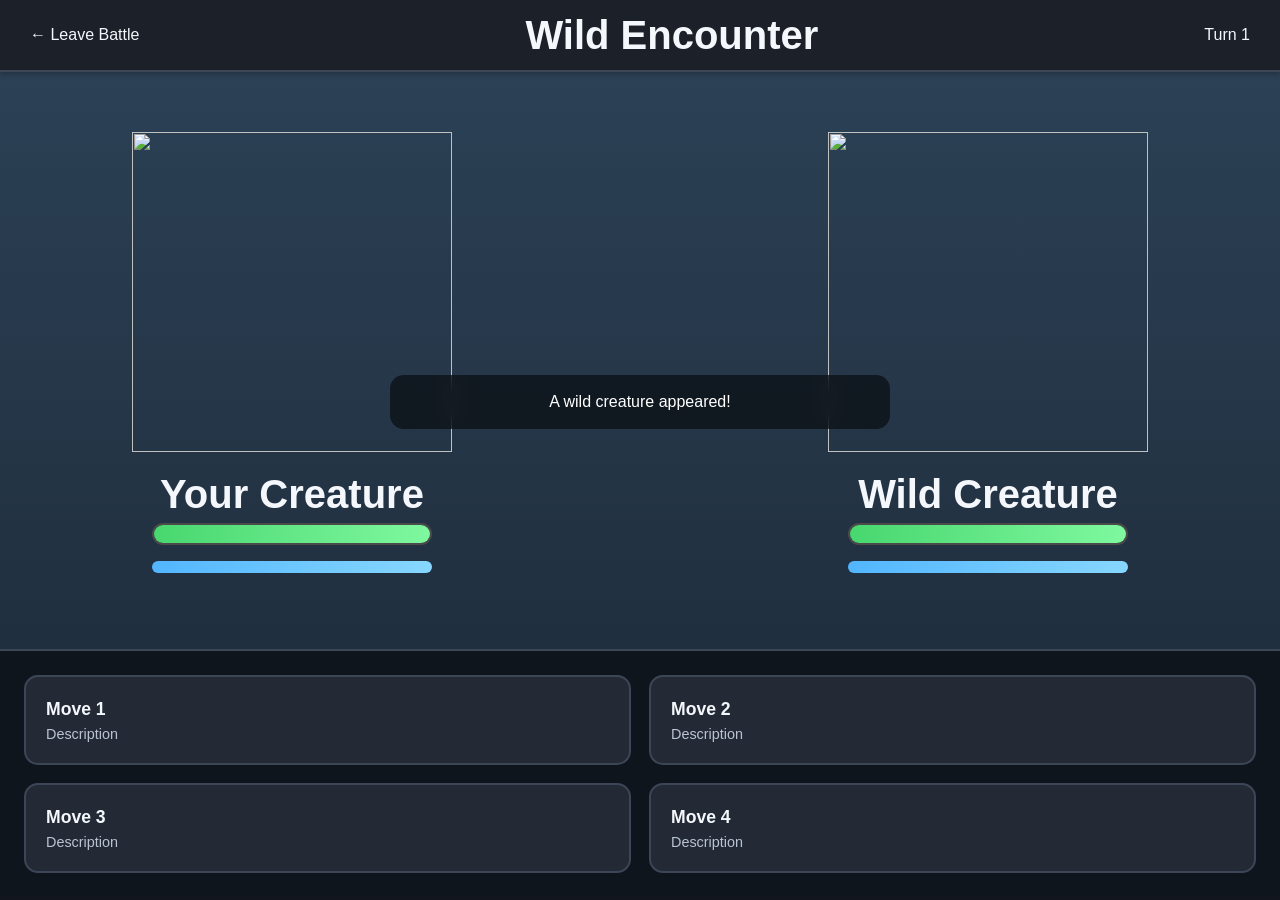
==== commit d534f2de: "battle.html" ====
--- a/battle.html
+++ b/battle.html
@@ -240,7 +240,7 @@
 </div>
 
 <script type="module"
-        src="js/battlePage.js">
+        src="js/battle/battle.js"></script>
 
 </script>
 
--- a/css/variables.css
+++ b/css/variables.css
@@ -0,0 +1,222 @@
+/* ==========================================================
+   MYTHICMON
+   DESIGN VARIABLES
+   ========================================================== */
+
+:root
+{
+
+/* ==========================================================
+   COLORS
+   ========================================================== */
+
+--color-primary: #4FD66E;
+--color-primary-dark: #2C9B47;
+--color-primary-light: #87F7A3;
+
+--color-secondary: #4AB8FF;
+--color-secondary-dark: #257CC4;
+
+--color-accent: #FFD64D;
+--color-danger: #FF6262;
+--color-warning: #FFB347;
+
+--color-background: #12151C;
+--color-background-light: #1B2029;
+--color-background-dark: #0B0E13;
+
+--color-panel: #232A36;
+--color-panel-hover: #2D3644;
+
+--color-border: #3C4657;
+
+--color-text: #F4F7FB;
+--color-text-light: #B9C3D2;
+--color-text-dark: #7A8596;
+
+
+/* ==========================================================
+   SHADOWS
+   ========================================================== */
+
+--shadow-small:
+0 2px 5px rgba(0,0,0,.25);
+
+--shadow-medium:
+0 8px 20px rgba(0,0,0,.30);
+
+--shadow-large:
+0 16px 40px rgba(0,0,0,.40);
+
+--shadow-glow:
+0 0 25px rgba(79,214,110,.40);
+
+
+/* ==========================================================
+   BORDERS
+   ========================================================== */
+
+--border-width:2px;
+
+--border-radius-small:8px;
+--border-radius-medium:14px;
+--border-radius-large:22px;
+
+--panel-border:
+
+var(--border-width)
+
+solid
+
+var(--color-border);
+
+
+/* ==========================================================
+   SPACING
+   ========================================================== */
+
+--space-xxs:4px;
+--space-xs:8px;
+--space-sm:12px;
+--space-md:20px;
+--space-lg:30px;
+--space-xl:45px;
+--space-xxl:70px;
+
+
+/* ==========================================================
+   FONT
+   ========================================================== */
+
+--font-main:
+
+"Segoe UI",
+
+Tahoma,
+
+sans-serif;
+
+--font-title:
+
+Trebuchet MS,
+
+sans-serif;
+
+--font-size-xs:.75rem;
+--font-size-sm:.9rem;
+--font-size-md:1rem;
+--font-size-lg:1.25rem;
+--font-size-xl:1.75rem;
+--font-size-xxl:2.5rem;
+--font-size-title:4rem;
+
+
+/* ==========================================================
+   BUTTONS
+   ========================================================== */
+
+--button-height:52px;
+
+--button-radius:16px;
+
+--button-padding:
+
+0
+
+26px;
+
+
+/* ==========================================================
+   PANELS
+   ========================================================== */
+
+--panel-padding:20px;
+
+--panel-gap:18px;
+
+
+/* ==========================================================
+   ANIMATIONS
+   ========================================================== */
+
+--transition-fast:.15s;
+
+--transition-medium:.25s;
+
+--transition-slow:.45s;
+
+
+/* ==========================================================
+   Z INDEX
+   ========================================================== */
+
+--z-background:0;
+--z-game:10;
+--z-ui:100;
+--z-popup:500;
+--z-modal:1000;
+--z-loading:5000;
+
+
+/* ==========================================================
+   SAFARI
+   ========================================================== */
+
+--territory-color:
+
+rgba(255,80,80,.25);
+
+--alpha-color:
+
+rgba(255,220,70,.30);
+
+--fog-color:
+
+rgba(210,220,255,.15);
+
+
+/* ==========================================================
+   RARITIES
+   ========================================================== */
+
+--rarity-common:#BBBBBB;
+
+--rarity-uncommon:#6ED46E;
+
+--rarity-rare:#4AB8FF;
+
+--rarity-epic:#A766FF;
+
+--rarity-legendary:#FFD64D;
+
+--rarity-mythic:#FF7DDA;
+
+
+/* ==========================================================
+   STATUS EFFECTS
+   ========================================================== */
+
+--burn:#FF6542;
+
+--freeze:#70D7FF;
+
+--poison:#B35EFF;
+
+--sleep:#8F97A5;
+
+--paralysis:#FFE45C;
+
+
+/* ==========================================================
+   CARD SIZES
+   ========================================================== */
+
+--card-width:260px;
+
+--card-height:360px;
+
+--mini-card-width:90px;
+
+--mini-card-height:120px;
+
+}
--- a/css/base.css
+++ b/css/base.css
@@ -0,0 +1,274 @@
+/* ==========================================================
+   MYTHICMON
+   BASE STYLES
+   ========================================================== */
+
+/* ==========================================================
+   RESET
+   ========================================================== */
+
+*,
+*::before,
+*::after
+{
+    margin: 0;
+    padding: 0;
+    box-sizing: border-box;
+}
+
+/* ==========================================================
+   HTML
+   ========================================================== */
+
+html
+{
+    scroll-behavior: smooth;
+}
+
+/* ==========================================================
+   BODY
+   ========================================================== */
+
+body
+{
+    font-family: var(--font-main);
+
+    background: var(--color-background);
+
+    color: var(--color-text);
+
+    overflow: hidden;
+
+    min-height: 100vh;
+
+    user-select: none;
+
+    -webkit-user-select: none;
+
+    -webkit-font-smoothing: antialiased;
+
+    text-rendering: optimizeLegibility;
+}
+
+/* ==========================================================
+   HEADINGS
+   ========================================================== */
+
+h1,
+h2,
+h3,
+h4,
+h5,
+h6
+{
+    font-family: var(--font-title);
+
+    font-weight: bold;
+
+    color: var(--color-text);
+}
+
+h1
+{
+    font-size: var(--font-size-title);
+}
+
+h2
+{
+    font-size: var(--font-size-xxl);
+}
+
+h3
+{
+    font-size: var(--font-size-xl);
+}
+
+/* ==========================================================
+   TEXT
+   ========================================================== */
+
+p
+{
+    line-height: 1.6;
+
+    color: var(--color-text-light);
+}
+
+small
+{
+    color: var(--color-text-dark);
+}
+
+/* ==========================================================
+   LINKS
+   ========================================================== */
+
+a
+{
+    color: inherit;
+
+    text-decoration: none;
+}
+
+/* ==========================================================
+   BUTTONS
+   ========================================================== */
+
+button
+{
+    font: inherit;
+
+    cursor: pointer;
+
+    border: none;
+
+    outline: none;
+
+    background: none;
+
+    color: inherit;
+
+    transition:
+        transform var(--transition-fast),
+        background var(--transition-fast),
+        opacity var(--transition-fast);
+}
+
+button:active
+{
+    transform: scale(.96);
+}
+
+/* ==========================================================
+   INPUTS
+   ========================================================== */
+
+input,
+textarea,
+select
+{
+    font: inherit;
+
+    outline: none;
+
+    border: none;
+}
+
+/* ==========================================================
+   IMAGES
+   ========================================================== */
+
+img
+{
+    display: block;
+
+    max-width: 100%;
+}
+
+/* ==========================================================
+   LISTS
+   ========================================================== */
+
+ul,
+ol
+{
+    list-style: none;
+}
+
+/* ==========================================================
+   HIDDEN
+   ========================================================== */
+
+.hidden
+{
+    display: none !important;
+}
+
+/* ==========================================================
+   DISABLED
+   ========================================================== */
+
+.disabled
+{
+    pointer-events: none;
+
+    opacity: .5;
+}
+
+/* ==========================================================
+   PANELS
+   ========================================================== */
+
+.panel
+{
+    background: var(--color-panel);
+
+    border: var(--panel-border);
+
+    border-radius: var(--border-radius-medium);
+
+    padding: var(--panel-padding);
+
+    box-shadow: var(--shadow-medium);
+}
+
+/* ==========================================================
+   DIVIDERS
+   ========================================================== */
+
+hr
+{
+    border: none;
+
+    border-top: 1px solid var(--color-border);
+
+    margin: var(--space-md) 0;
+}
+
+/* ==========================================================
+   SCROLLBAR
+   ========================================================== */
+
+::-webkit-scrollbar
+{
+    width: 10px;
+}
+
+::-webkit-scrollbar-track
+{
+    background: var(--color-background-dark);
+}
+
+::-webkit-scrollbar-thumb
+{
+    background: var(--color-primary);
+
+    border-radius: 100px;
+}
+
+::-webkit-scrollbar-thumb:hover
+{
+    background: var(--color-primary-light);
+}
+
+/* ==========================================================
+   SELECTION
+   ========================================================== */
+
+::selection
+{
+    background: var(--color-primary);
+
+    color: white;
+}
+
+/* ==========================================================
+   FOCUS
+   ========================================================== */
+
+:focus-visible
+{
+    outline: 3px solid var(--color-secondary);
+
+    outline-offset: 2px;
+}
--- a/css/layout.css
+++ b/css/layout.css
@@ -0,0 +1,411 @@
+/* ==========================================================
+   MYTHICMON
+   LAYOUT SYSTEM
+   ========================================================== */
+
+/* ==========================================================
+   APP
+   ========================================================== */
+
+.app,
+.screen
+{
+    width: 100vw;
+    height: 100vh;
+
+    display: flex;
+    flex-direction: column;
+
+    overflow: hidden;
+}
+
+/* ==========================================================
+   MAIN CONTENT
+   ========================================================== */
+
+.main-content
+{
+    flex: 1;
+
+    display: flex;
+
+    overflow: hidden;
+}
+
+/* ==========================================================
+   TOP BAR
+   ========================================================== */
+
+.top-bar
+{
+    height: 72px;
+
+    display: flex;
+
+    justify-content: space-between;
+
+    align-items: center;
+
+    gap: var(--space-lg);
+
+    padding: 0 var(--space-lg);
+
+    background: var(--color-background-light);
+
+    border-bottom: var(--panel-border);
+
+    box-shadow: var(--shadow-small);
+
+    z-index: var(--z-ui);
+}
+
+.left-top,
+.center-top,
+.right-top
+{
+    display: flex;
+
+    align-items: center;
+
+    gap: var(--space-md);
+}
+
+/* ==========================================================
+   SIDEBARS
+   ========================================================== */
+
+.left-sidebar,
+.right-sidebar
+{
+    width: 320px;
+
+    display: flex;
+
+    flex-direction: column;
+
+    gap: var(--panel-gap);
+
+    padding: var(--space-md);
+
+    background: var(--color-background-light);
+
+    overflow-y: auto;
+}
+
+/* ==========================================================
+   MAIN VIEW
+   ========================================================== */
+
+.content-area
+{
+    flex: 1;
+
+    display: flex;
+
+    flex-direction: column;
+
+    position: relative;
+
+    overflow: hidden;
+}
+
+/* ==========================================================
+   GRID
+   ========================================================== */
+
+.grid
+{
+    display: grid;
+
+    gap: var(--space-lg);
+}
+
+.grid-2
+{
+    grid-template-columns: repeat(2,1fr);
+}
+
+.grid-3
+{
+    grid-template-columns: repeat(3,1fr);
+}
+
+.grid-4
+{
+    grid-template-columns: repeat(4,1fr);
+}
+
+.grid-auto
+{
+    grid-template-columns:
+        repeat(auto-fit,minmax(240px,1fr));
+}
+
+/* ==========================================================
+   FLEX HELPERS
+   ========================================================== */
+
+.flex
+{
+    display: flex;
+}
+
+.flex-column
+{
+    display: flex;
+
+    flex-direction: column;
+}
+
+.flex-center
+{
+    display: flex;
+
+    justify-content: center;
+
+    align-items: center;
+}
+
+.flex-between
+{
+    display: flex;
+
+    justify-content: space-between;
+
+    align-items: center;
+}
+
+.flex-wrap
+{
+    flex-wrap: wrap;
+}
+
+/* ==========================================================
+   GAPS
+   ========================================================== */
+
+.gap-xs
+{
+    gap: var(--space-xs);
+}
+
+.gap-sm
+{
+    gap: var(--space-sm);
+}
+
+.gap-md
+{
+    gap: var(--space-md);
+}
+
+.gap-lg
+{
+    gap: var(--space-lg);
+}
+
+.gap-xl
+{
+    gap: var(--space-xl);
+}
+
+/* ==========================================================
+   PANELS
+   ========================================================== */
+
+.panel
+{
+    display: flex;
+
+    flex-direction: column;
+
+    gap: var(--space-md);
+}
+
+.large-panel
+{
+    max-width: 1200px;
+
+    width: 100%;
+}
+
+.small-panel
+{
+    max-width: 420px;
+}
+
+/* ==========================================================
+   CONTAINERS
+   ========================================================== */
+
+.container
+{
+    width: min(1400px,95vw);
+
+    margin: 0 auto;
+}
+
+.scroll-area
+{
+    overflow-y: auto;
+
+    overflow-x: hidden;
+}
+
+/* ==========================================================
+   MODAL
+   ========================================================== */
+
+.modal-overlay
+{
+    position: fixed;
+
+    inset: 0;
+
+    display: flex;
+
+    justify-content: center;
+
+    align-items: center;
+
+    background: rgba(0,0,0,.65);
+
+    z-index: var(--z-modal);
+}
+
+.modal-window
+{
+    width: min(900px,90vw);
+
+    max-height: 85vh;
+
+    overflow-y: auto;
+
+    background: var(--color-panel);
+
+    border: var(--panel-border);
+
+    border-radius: var(--border-radius-large);
+
+    padding: var(--space-xl);
+
+    box-shadow: var(--shadow-large);
+}
+
+/* ==========================================================
+   LOADING
+   ========================================================== */
+
+.loading-screen
+{
+    position: fixed;
+
+    inset: 0;
+
+    display: flex;
+
+    justify-content: center;
+
+    align-items: center;
+
+    background: var(--color-background-dark);
+
+    z-index: var(--z-loading);
+}
+
+/* ==========================================================
+   TITLE SCREEN
+   ========================================================== */
+
+.title-screen
+{
+    display: flex;
+
+    justify-content: center;
+
+    align-items: center;
+
+    position: relative;
+
+    flex: 1;
+}
+
+.title-content
+{
+    display: flex;
+
+    flex-direction: column;
+
+    align-items: center;
+
+    gap: var(--space-xl);
+
+    text-align: center;
+}
+
+/* ==========================================================
+   HUB
+   ========================================================== */
+
+.hub-container
+{
+    flex: 1;
+
+    display: flex;
+
+    flex-direction: column;
+
+    padding: var(--space-xl);
+
+    gap: var(--space-xl);
+}
+
+.hub-grid
+{
+    display: grid;
+
+    grid-template-columns:
+        repeat(auto-fit,minmax(260px,1fr));
+
+    gap: var(--space-lg);
+}
+
+/* ==========================================================
+   RESPONSIVE
+   ========================================================== */
+
+@media (max-width:1200px)
+{
+
+.left-sidebar,
+.right-sidebar
+{
+    width:280px;
+}
+
+}
+
+@media (max-width:900px)
+{
+
+.left-sidebar,
+.right-sidebar
+{
+    display:none;
+}
+
+}
+
+@media (max-width:700px)
+{
+
+.top-bar
+{
+    flex-wrap:wrap;
+
+    height:auto;
+
+    padding:var(--space-md);
+}
+
+}
--- a/css/buttons.css
+++ b/css/buttons.css
@@ -0,0 +1,306 @@
+/* ==========================================================
+   MYTHICMON
+   BUTTON SYSTEM
+   ========================================================== */
+
+/* ==========================================================
+   BASE BUTTON
+   ========================================================== */
+
+button,
+.menu-button,
+.hub-card
+{
+    font-family: var(--font-main);
+
+    border: none;
+
+    border-radius: var(--button-radius);
+
+    cursor: pointer;
+
+    transition:
+        transform var(--transition-fast),
+        background var(--transition-medium),
+        box-shadow var(--transition-medium),
+        opacity var(--transition-medium);
+
+    user-select: none;
+}
+
+/* ==========================================================
+   DEFAULT BUTTON
+   ========================================================== */
+
+.menu-button
+{
+    min-height: var(--button-height);
+
+    padding: var(--button-padding);
+
+    background: var(--color-panel);
+
+    color: var(--color-text);
+
+    border: var(--panel-border);
+
+    font-weight: 600;
+
+    box-shadow: var(--shadow-small);
+}
+
+.menu-button:hover
+{
+    background: var(--color-panel-hover);
+
+    transform: translateY(-3px);
+
+    box-shadow: var(--shadow-medium);
+}
+
+.menu-button:active
+{
+    transform: scale(.96);
+}
+
+/* ==========================================================
+   PRIMARY
+   ========================================================== */
+
+.primary
+{
+    background: var(--color-primary);
+
+    color: white;
+}
+
+.primary:hover
+{
+    background: var(--color-primary-light);
+
+    box-shadow: var(--shadow-glow);
+}
+
+/* ==========================================================
+   SECONDARY
+   ========================================================== */
+
+.secondary
+{
+    background: var(--color-secondary);
+
+    color: white;
+}
+
+.secondary:hover
+{
+    filter: brightness(1.1);
+}
+
+/* ==========================================================
+   DANGER
+   ========================================================== */
+
+.danger
+{
+    background: var(--color-danger);
+
+    color: white;
+}
+
+.danger:hover
+{
+    filter: brightness(1.1);
+}
+
+/* ==========================================================
+   SMALL BUTTON
+   ========================================================== */
+
+.small-button
+{
+    min-height: 38px;
+
+    padding: 0 18px;
+
+    font-size: var(--font-size-sm);
+}
+
+/* ==========================================================
+   ICON BUTTON
+   ========================================================== */
+
+.icon-button
+{
+    width: 48px;
+
+    height: 48px;
+
+    display: flex;
+
+    justify-content: center;
+
+    align-items: center;
+
+    background: var(--color-panel);
+
+    border: var(--panel-border);
+
+    border-radius: 50%;
+}
+
+.icon-button:hover
+{
+    background: var(--color-panel-hover);
+
+    transform: rotate(8deg) scale(1.08);
+}
+
+/* ==========================================================
+   CLOSE BUTTON
+   ========================================================== */
+
+.close-button
+{
+    width: 42px;
+
+    height: 42px;
+
+    border-radius: 50%;
+
+    background: var(--color-danger);
+
+    color: white;
+
+    font-weight: bold;
+}
+
+.close-button:hover
+{
+    transform: rotate(90deg);
+
+    filter: brightness(1.15);
+}
+
+/* ==========================================================
+   HUB CARD BUTTONS
+   ========================================================== */
+
+.hub-card
+{
+    background: var(--color-panel);
+
+    border: var(--panel-border);
+
+    border-radius: var(--border-radius-large);
+
+    padding: var(--space-xl);
+
+    display: flex;
+
+    flex-direction: column;
+
+    gap: var(--space-md);
+
+    text-align: left;
+
+    box-shadow: var(--shadow-medium);
+
+    min-height: 240px;
+}
+
+.hub-card:hover
+{
+    background: var(--color-panel-hover);
+
+    transform: translateY(-6px);
+
+    box-shadow: var(--shadow-large);
+}
+
+.hub-card:active
+{
+    transform: scale(.98);
+}
+
+/* ==========================================================
+   CARD CONTENT
+   ========================================================== */
+
+.card-icon
+{
+    font-size: 3rem;
+}
+
+.card-title
+{
+    font-size: var(--font-size-xl);
+
+    font-weight: bold;
+}
+
+.card-description
+{
+    color: var(--color-text-light);
+
+    line-height: 1.5;
+}
+
+/* ==========================================================
+   DISABLED
+   ========================================================== */
+
+button:disabled
+{
+    opacity: .45;
+
+    cursor: default;
+
+    transform: none;
+
+    box-shadow: none;
+}
+
+/* ==========================================================
+   TOGGLE BUTTON
+   ========================================================== */
+
+.toggle-button
+{
+    background: var(--color-panel);
+
+    border: var(--panel-border);
+
+    padding: 12px 22px;
+
+    border-radius: 999px;
+}
+
+.toggle-button.active
+{
+    background: var(--color-primary);
+
+    color: white;
+}
+
+/* ==========================================================
+   NAVIGATION BUTTON
+   ========================================================== */
+
+.nav-button
+{
+    background: transparent;
+
+    color: var(--color-text-light);
+
+    padding: 10px 16px;
+
+    border-radius: 12px;
+}
+
+.nav-button:hover
+{
+    background: rgba(255,255,255,.08);
+
+    color: white;
+}
--- a/css/cards.css
+++ b/css/cards.css
@@ -0,0 +1,278 @@
+/* ==========================================================
+   MYTHICMON
+   CARD SYSTEM
+   ========================================================== */
+
+/* ==========================================================
+   BASE CARD
+   ========================================================== */
+
+.card
+{
+    background: var(--color-panel);
+
+    border: var(--panel-border);
+
+    border-radius: var(--border-radius-large);
+
+    box-shadow: var(--shadow-medium);
+
+    overflow: hidden;
+
+    transition:
+        transform var(--transition-medium),
+        box-shadow var(--transition-medium),
+        border-color var(--transition-medium);
+
+    display: flex;
+
+    flex-direction: column;
+}
+
+.card:hover
+{
+    transform: translateY(-6px);
+
+    box-shadow: var(--shadow-large);
+}
+
+/* ==========================================================
+   CREATURE CARD
+   ========================================================== */
+
+.creature-card
+{
+    width: var(--card-width);
+
+    min-height: var(--card-height);
+
+    cursor: pointer;
+
+    position: relative;
+}
+
+.creature-card:hover
+{
+    transform:
+        translateY(-8px)
+        scale(1.02);
+}
+
+/* ==========================================================
+   CARD IMAGE
+   ========================================================== */
+
+.card-image
+{
+    width: 100%;
+
+    aspect-ratio: 1;
+
+    background: var(--color-background-light);
+
+    display: flex;
+
+    justify-content: center;
+
+    align-items: center;
+
+    overflow: hidden;
+}
+
+.card-image img
+{
+    width: 100%;
+
+    height: 100%;
+
+    object-fit: contain;
+}
+
+/* ==========================================================
+   CARD BODY
+   ========================================================== */
+
+.card-body
+{
+    display: flex;
+
+    flex-direction: column;
+
+    gap: var(--space-sm);
+
+    padding: var(--space-md);
+
+    flex: 1;
+}
+
+/* ==========================================================
+   CARD TITLE
+   ========================================================== */
+
+.card-title
+{
+    font-size: var(--font-size-lg);
+
+    font-weight: bold;
+
+    color: var(--color-text);
+}
+
+/* ==========================================================
+   CARD SUBTITLE
+   ========================================================== */
+
+.card-subtitle
+{
+    color: var(--color-text-light);
+
+    font-size: var(--font-size-sm);
+}
+
+/* ==========================================================
+   CARD FOOTER
+   ========================================================== */
+
+.card-footer
+{
+    margin-top: auto;
+
+    display: flex;
+
+    justify-content: space-between;
+
+    align-items: center;
+
+    padding-top: var(--space-sm);
+}
+
+/* ==========================================================
+   MINI CARD
+   ========================================================== */
+
+.mini-card
+{
+    width: var(--mini-card-width);
+
+    min-height: var(--mini-card-height);
+
+    display: flex;
+
+    flex-direction: column;
+
+    justify-content: center;
+
+    align-items: center;
+
+    text-align: center;
+
+    padding: var(--space-sm);
+}
+
+/* ==========================================================
+   SELECTED CARD
+   ========================================================== */
+
+.selected
+{
+    border-color: var(--color-primary);
+
+    box-shadow: var(--shadow-glow);
+}
+
+/* ==========================================================
+   LOCKED CARD
+   ========================================================== */
+
+.locked
+{
+    filter: grayscale(1);
+
+    opacity: .55;
+}
+
+/* ==========================================================
+   SHINY CARD
+   ========================================================== */
+
+.shiny
+{
+    border-color: var(--rarity-legendary);
+
+    box-shadow:
+        0 0 18px
+        rgba(255,214,77,.45);
+}
+
+/* ==========================================================
+   QUEST CARD
+   ========================================================== */
+
+.quest-card
+{
+    padding: var(--space-lg);
+
+    gap: var(--space-md);
+}
+
+/* ==========================================================
+   CAMPAIGN CARD
+   ========================================================== */
+
+.campaign-card
+{
+    cursor: pointer;
+
+    min-height: 280px;
+}
+
+.campaign-card:hover
+{
+    transform:
+        translateY(-8px)
+        scale(1.015);
+}
+
+/* ==========================================================
+   PACK CARD
+   ========================================================== */
+
+.pack-card
+{
+    cursor: pointer;
+}
+
+.pack-card:hover
+{
+    transform:
+        scale(1.05)
+        rotate(-1deg);
+}
+
+/* ==========================================================
+   INVENTORY SLOT
+   ========================================================== */
+
+.inventory-slot
+{
+    width: 72px;
+
+    height: 72px;
+
+    display: flex;
+
+    justify-content: center;
+
+    align-items: center;
+
+    background: var(--color-background-light);
+
+    border: var(--panel-border);
+
+    border-radius: var(--border-radius-small);
+}
+
+.inventory-slot:hover
+{
+    border-color: var(--color-primary);
+}
--- a/css/animations.css
+++ b/css/animations.css
@@ -0,0 +1,367 @@
+/* ==========================================================
+   MYTHICMON
+   ANIMATIONS
+   ========================================================== */
+
+/* ==========================================================
+   FADE
+   ========================================================== */
+
+.fade-in
+{
+    animation: fadeIn .35s ease forwards;
+}
+
+.fade-out
+{
+    animation: fadeOut .35s ease forwards;
+}
+
+@keyframes fadeIn
+{
+    from
+    {
+        opacity:0;
+    }
+
+    to
+    {
+        opacity:1;
+    }
+}
+
+@keyframes fadeOut
+{
+    from
+    {
+        opacity:1;
+    }
+
+    to
+    {
+        opacity:0;
+    }
+}
+
+/* ==========================================================
+   SLIDE
+   ========================================================== */
+
+.slide-up
+{
+    animation: slideUp .35s ease;
+}
+
+.slide-down
+{
+    animation: slideDown .35s ease;
+}
+
+.slide-left
+{
+    animation: slideLeft .35s ease;
+}
+
+.slide-right
+{
+    animation: slideRight .35s ease;
+}
+
+@keyframes slideUp
+{
+    from
+    {
+        transform:translateY(40px);
+        opacity:0;
+    }
+
+    to
+    {
+        transform:none;
+        opacity:1;
+    }
+}
+
+@keyframes slideDown
+{
+    from
+    {
+        transform:translateY(-40px);
+        opacity:0;
+    }
+
+    to
+    {
+        transform:none;
+        opacity:1;
+    }
+}
+
+@keyframes slideLeft
+{
+    from
+    {
+        transform:translateX(40px);
+        opacity:0;
+    }
+
+    to
+    {
+        transform:none;
+        opacity:1;
+    }
+}
+
+@keyframes slideRight
+{
+    from
+    {
+        transform:translateX(-40px);
+        opacity:0;
+    }
+
+    to
+    {
+        transform:none;
+        opacity:1;
+    }
+}
+
+/* ==========================================================
+   POP
+   ========================================================== */
+
+.pop
+{
+    animation: pop .25s ease;
+}
+
+@keyframes pop
+{
+    0%
+    {
+        transform:scale(.85);
+    }
+
+    70%
+    {
+        transform:scale(1.08);
+    }
+
+    100%
+    {
+        transform:scale(1);
+    }
+}
+
+/* ==========================================================
+   FLOAT
+   ========================================================== */
+
+.float
+{
+    animation: float 3s ease-in-out infinite;
+}
+
+@keyframes float
+{
+    0%,100%
+    {
+        transform:translateY(0);
+    }
+
+    50%
+    {
+        transform:translateY(-8px);
+    }
+}
+
+/* ==========================================================
+   GLOW
+   ========================================================== */
+
+.glow
+{
+    animation: glow 2s ease-in-out infinite;
+}
+
+@keyframes glow
+{
+    0%,100%
+    {
+        box-shadow:0 0 12px rgba(255,255,255,.15);
+    }
+
+    50%
+    {
+        box-shadow:0 0 24px rgba(255,255,255,.45);
+    }
+}
+
+/* ==========================================================
+   SHIMMER
+   ========================================================== */
+
+.shimmer
+{
+    position:relative;
+    overflow:hidden;
+}
+
+.shimmer::after
+{
+    content:"";
+
+    position:absolute;
+
+    top:0;
+    left:-150%;
+
+    width:70%;
+    height:100%;
+
+    background:
+        linear-gradient(
+            90deg,
+            transparent,
+            rgba(255,255,255,.35),
+            transparent
+        );
+
+    animation:shimmer 2.5s infinite;
+}
+
+@keyframes shimmer
+{
+    to
+    {
+        left:160%;
+    }
+}
+
+/* ==========================================================
+   SHAKE
+   ========================================================== */
+
+.shake
+{
+    animation:shake .4s;
+}
+
+@keyframes shake
+{
+    20%
+    {
+        transform:translateX(-6px);
+    }
+
+    40%
+    {
+        transform:translateX(6px);
+    }
+
+    60%
+    {
+        transform:translateX(-4px);
+    }
+
+    80%
+    {
+        transform:translateX(4px);
+    }
+
+    100%
+    {
+        transform:none;
+    }
+}
+
+/* ==========================================================
+   SPIN
+   ========================================================== */
+
+.spin
+{
+    animation:spin 1s linear infinite;
+}
+
+@keyframes spin
+{
+    to
+    {
+        transform:rotate(360deg);
+    }
+}
+
+/* ==========================================================
+   PULSE
+   ========================================================== */
+
+.pulse
+{
+    animation:pulse 1.4s infinite;
+}
+
+@keyframes pulse
+{
+    0%,100%
+    {
+        transform:scale(1);
+    }
+
+    50%
+    {
+        transform:scale(1.05);
+    }
+}
+
+/* ==========================================================
+   BOUNCE
+   ========================================================== */
+
+.bounce
+{
+    animation:bounce 1.2s infinite;
+}
+
+@keyframes bounce
+{
+    0%,100%
+    {
+        transform:none;
+    }
+
+    30%
+    {
+        transform:translateY(-12px);
+    }
+
+    60%
+    {
+        transform:translateY(2px);
+    }
+}
+
+/* ==========================================================
+   ROTATE IN
+   ========================================================== */
+
+.rotate-in
+{
+    animation:rotateIn .5s ease;
+}
+
+@keyframes rotateIn
+{
+    from
+    {
+        opacity:0;
+        transform:rotate(-12deg) scale(.8);
+    }
+
+    to
+    {
+        opacity:1;
+        transform:none;
+    }
+}
--- a/css/battle.css
+++ b/css/battle.css
@@ -0,0 +1,346 @@
+/* ==========================================================
+   MYTHICMON
+   BATTLE
+   ========================================================== */
+
+/* ==========================================================
+   BATTLE SCREEN
+   ========================================================== */
+
+.battle-screen
+{
+    width:100%;
+    height:100%;
+
+    display:flex;
+
+    flex-direction:column;
+
+    overflow:hidden;
+
+    background:
+        linear-gradient(
+            180deg,
+            #2d4358,
+            #1b2735
+        );
+}
+
+/* ==========================================================
+   BATTLEFIELD
+   ========================================================== */
+
+.battlefield
+{
+    flex:1;
+
+    position:relative;
+
+    overflow:hidden;
+
+    display:flex;
+
+    justify-content:space-between;
+
+    align-items:center;
+
+    padding:60px;
+}
+
+/* ==========================================================
+   CREATURE SIDE
+   ========================================================== */
+
+.battle-side
+{
+    display:flex;
+
+    flex-direction:column;
+
+    align-items:center;
+
+    gap:20px;
+
+    width:40%;
+}
+
+/* ==========================================================
+   CREATURE MODEL
+   ========================================================== */
+
+.battle-creature
+{
+    width:320px;
+    height:320px;
+
+    display:flex;
+
+    justify-content:center;
+
+    align-items:center;
+
+    transition:
+        transform .3s ease,
+        filter .3s ease;
+}
+
+.battle-creature img
+{
+    width:100%;
+    height:100%;
+
+    object-fit:contain;
+}
+
+/* ==========================================================
+   HEALTH BAR
+   ========================================================== */
+
+.health-bar
+{
+    width:280px;
+
+    height:22px;
+
+    overflow:hidden;
+
+    border-radius:999px;
+
+    background:#2a2a2a;
+
+    border:2px solid rgba(255,255,255,.15);
+}
+
+.health-fill
+{
+    height:100%;
+
+    background:
+        linear-gradient(
+            90deg,
+            #48d76f,
+            #7ff89f
+        );
+
+    transition:
+        width .4s ease;
+}
+
+/* ==========================================================
+   ENERGY BAR
+   ========================================================== */
+
+.energy-bar
+{
+    width:280px;
+
+    height:12px;
+
+    margin-top:10px;
+
+    overflow:hidden;
+
+    border-radius:999px;
+
+    background:#222;
+}
+
+.energy-fill
+{
+    height:100%;
+
+    background:
+        linear-gradient(
+            90deg,
+            #52b6ff,
+            #87d7ff
+        );
+}
+
+/* ==========================================================
+   BATTLE HUD
+   ========================================================== */
+
+.battle-info
+{
+    display:flex;
+
+    flex-direction:column;
+
+    gap:6px;
+
+    text-align:center;
+}
+
+/* ==========================================================
+   MOVE PANEL
+   ========================================================== */
+
+.move-panel
+{
+    background:
+        rgba(15,20,28,.96);
+
+    border-top:
+        var(--panel-border);
+
+    padding:24px;
+
+    display:grid;
+
+    grid-template-columns:
+        repeat(2,1fr);
+
+    gap:18px;
+}
+
+/* ==========================================================
+   MOVE BUTTON
+   ========================================================== */
+
+.move-button
+{
+    min-height:90px;
+
+    padding:20px;
+
+    border-radius:
+        var(--border-radius-medium);
+
+    background:
+        var(--color-panel);
+
+    border:
+        var(--panel-border);
+
+    text-align:left;
+
+    transition:
+        transform .2s,
+        box-shadow .2s;
+}
+
+.move-button:hover
+{
+    transform:
+        translateY(-4px);
+
+    box-shadow:
+        var(--shadow-medium);
+}
+
+.move-name
+{
+    font-weight:bold;
+
+    font-size:1.1rem;
+}
+
+.move-description
+{
+    margin-top:6px;
+
+    color:
+        var(--color-text-light);
+
+    font-size:.9rem;
+}
+
+/* ==========================================================
+   TURN ORDER
+   ========================================================== */
+
+.turn-order
+{
+    position:absolute;
+
+    top:20px;
+
+    right:20px;
+
+    display:flex;
+
+    gap:8px;
+}
+
+/* ==========================================================
+   STATUS ICONS
+   ========================================================== */
+
+.status-icons
+{
+    display:flex;
+
+    gap:8px;
+
+    margin-top:10px;
+}
+
+.status-icon
+{
+    width:36px;
+
+    height:36px;
+
+    border-radius:50%;
+
+    display:flex;
+
+    justify-content:center;
+
+    align-items:center;
+
+    background:
+        rgba(255,255,255,.08);
+}
+
+/* ==========================================================
+   DAMAGE NUMBER
+   ========================================================== */
+
+.damage-number
+{
+    position:absolute;
+
+    font-size:2rem;
+
+    font-weight:bold;
+
+    color:white;
+
+    pointer-events:none;
+
+    text-shadow:
+        0 0 12px black;
+}
+
+/* ==========================================================
+   BATTLE LOG
+   ========================================================== */
+
+.battle-log
+{
+    position:absolute;
+
+    bottom:220px;
+
+    left:50%;
+
+    transform:translateX(-50%);
+
+    width:500px;
+
+    padding:18px;
+
+    border-radius:
+        var(--border-radius-medium);
+
+    background:
+        rgba(0,0,0,.55);
+
+    backdrop-filter:blur(10px);
+
+    text-align:center;
+
+    color:white;
+}
--- a/css/responsive.css
+++ b/css/responsive.css
@@ -0,0 +1,211 @@
+/* ==========================================================
+   MYTHICMON
+   RESPONSIVE LAYOUT
+   ========================================================== */
+
+/* ==========================================================
+   LARGE DESKTOP
+   ========================================================== */
+
+@media (min-width:1800px)
+{
+    .container
+    {
+        max-width:1700px;
+    }
+
+    .collection-grid
+    {
+        grid-template-columns:
+            repeat(auto-fill,minmax(300px,1fr));
+    }
+
+    .hub-grid
+    {
+        grid-template-columns:
+            repeat(5,1fr);
+    }
+}
+
+/* ==========================================================
+   DESKTOP
+   ========================================================== */
+
+@media (max-width:1400px)
+{
+
+.editor-screen
+{
+    grid-template-columns:
+        300px
+        1fr
+        280px;
+}
+
+.safari-layout
+{
+    grid-template-columns:
+        280px
+        1fr
+        280px;
+}
+
+}
+
+/* ==========================================================
+   SMALL DESKTOP
+   ========================================================== */
+
+@media (max-width:1200px)
+{
+
+.collection-grid
+{
+    grid-template-columns:
+        repeat(auto-fill,minmax(220px,1fr));
+}
+
+.showcase-panel
+{
+    width:340px;
+}
+
+}
+
+/* ==========================================================
+   TABLET
+   ========================================================== */
+
+@media (max-width:1000px)
+{
+
+.left-sidebar,
+.right-sidebar,
+.collection-sidebar,
+.showcase-panel,
+.editor-properties
+{
+    display:none;
+}
+
+.safari-layout,
+.editor-screen
+{
+    grid-template-columns:1fr;
+}
+
+.collection-screen
+{
+    flex-direction:column;
+}
+
+.move-panel
+{
+    grid-template-columns:1fr;
+}
+
+}
+
+/* ==========================================================
+   SMALL TABLET
+   ========================================================== */
+
+@media (max-width:768px)
+{
+
+.top-bar
+{
+    height:auto;
+
+    padding:12px;
+
+    flex-wrap:wrap;
+
+    justify-content:center;
+}
+
+.game-title
+{
+    font-size:3rem;
+}
+
+.main-menu
+{
+    width:90%;
+}
+
+.collection-grid
+{
+    grid-template-columns:
+        repeat(auto-fill,minmax(180px,1fr));
+}
+
+.hub-grid
+{
+    grid-template-columns:1fr;
+}
+
+}
+
+/* ==========================================================
+   MOBILE
+   ========================================================== */
+
+@media (max-width:600px)
+{
+
+body
+{
+    font-size:14px;
+}
+
+.game-title
+{
+    font-size:2.3rem;
+}
+
+.menu-button
+{
+    width:100%;
+}
+
+.move-button
+{
+    min-height:70px;
+}
+
+.popup-card
+{
+    width:95%;
+}
+
+.collection-grid
+{
+    grid-template-columns:1fr;
+}
+
+}
+
+/* ==========================================================
+   VERY SMALL
+   ========================================================== */
+
+@media (max-width:400px)
+{
+
+.top-bar
+{
+    gap:8px;
+}
+
+.card-title
+{
+    font-size:1rem;
+}
+
+.game-title
+{
+    font-size:2rem;
+}
+
+}
